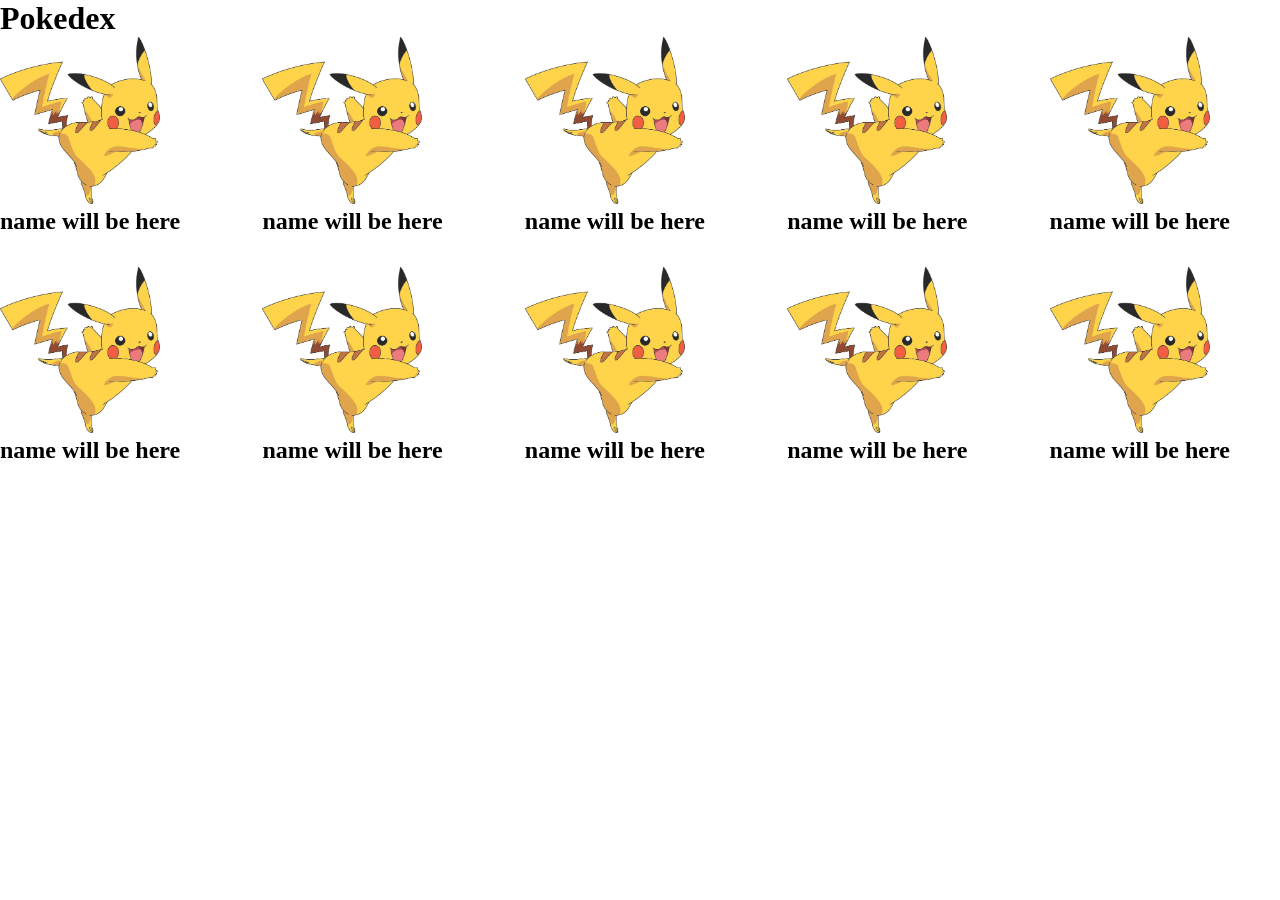
==== 1/index.html @ 5513898a "add base files" ====
<!DOCTYPE html>
<html lang="en">
  <head>
    <meta charset="UTF-8" />
    <meta name="viewport" content="width=device-width, initial-scale=1.0" />
    <title>Speedgame</title>
    <link rel="stylesheet" href="style.css" />
    <link
      href="https://fonts.googleapis.com/css2?family=Oswald"
      rel="stylesheet"
    />
    <link
      href="https://fonts.googleapis.com/css2?family=Material+Symbols+Outlined"
      rel="stylesheet"
    />
    <script src="main.js" async></script>
  </head>
  <body>
    <main>
      <h1>Pokedex</h1>

      <div class="container">
        <div><img src="pokemon.jpg"/>
            <h2>name will be here</h2>
      </div>
      <div><img src="pokemon.jpg"/>
        <h2>name will be here</h2>
  </div>
  <div><img src="pokemon.jpg"/>
    <h2>name will be here</h2>
</div>
<div><img src="pokemon.jpg"/>
    <h2>name will be here</h2>
</div>
<div><img src="pokemon.jpg"/>
    <h2>name will be here</h2>
</div>
<div><img src="pokemon.jpg"/>
    <h2>name will be here</h2>
</div>
<div><img src="pokemon.jpg"/>
    <h2>name will be here</h2>
</div>
<div><img src="pokemon.jpg"/>
    <h2>name will be here</h2>
</div>
<div><img src="pokemon.jpg"/>
    <h2>name will be here</h2>
</div>
<div><img src="pokemon.jpg"/>
    <h2>name will be here</h2>
</div>


    </main>
  </body>
</html>
---- 1/style.css ----
* {
    margin: 0;
    padding: 0;
    box-sizing: border-box;

}
  
body {
 background-image: none;
  }

.container {
    display: grid;
    grid-template-columns: repeat(5, 1fr);
    grid-gap: 2rem;
}


img {
    width: 10rem;
}
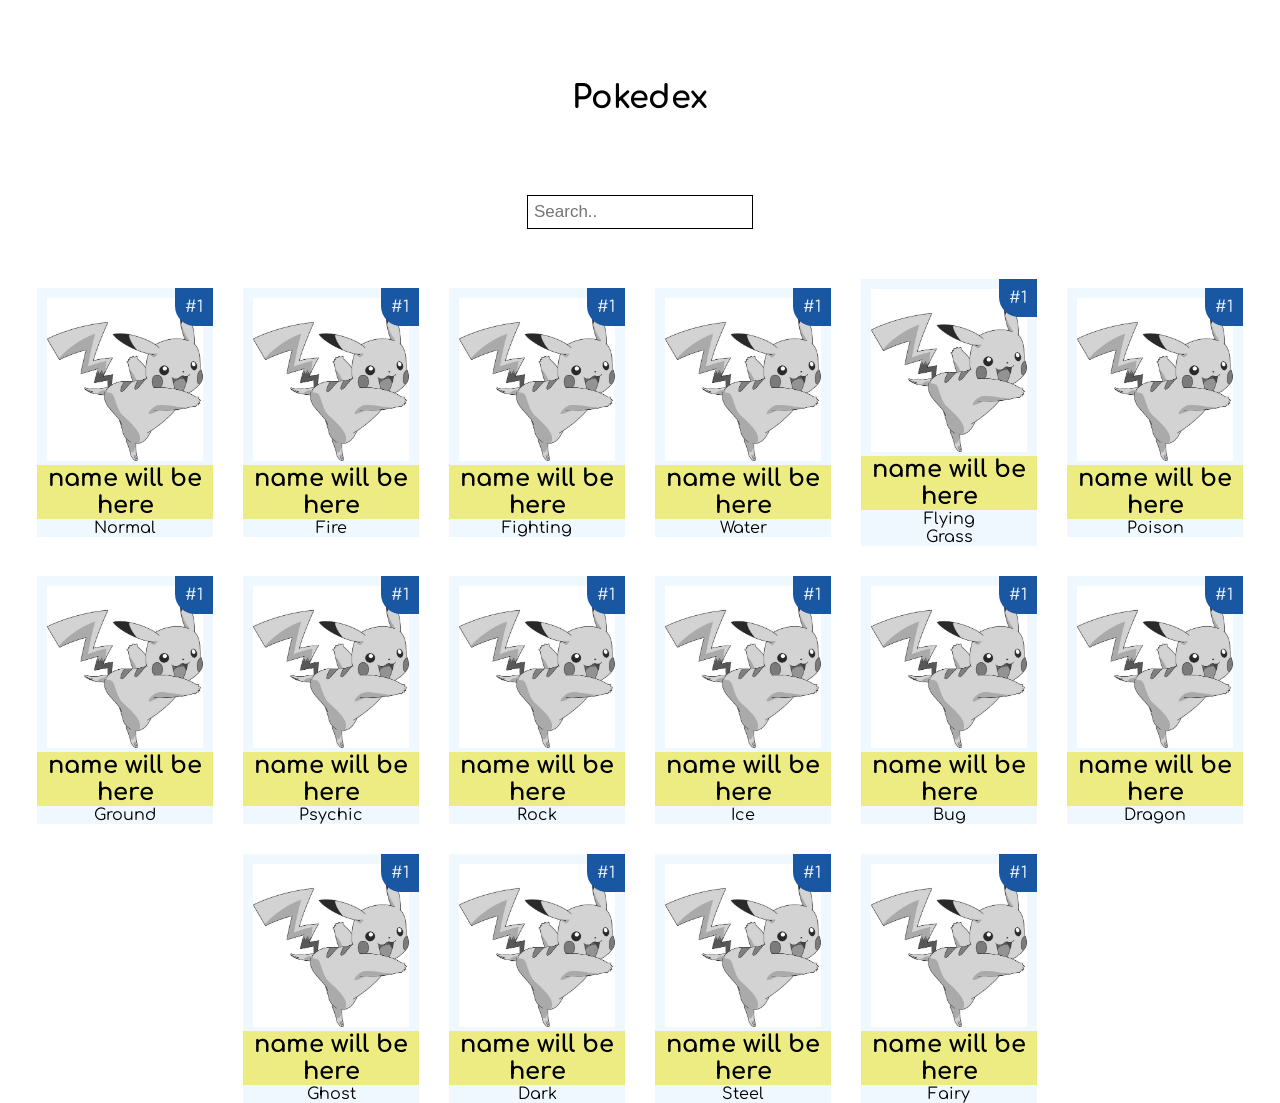
==== commit 4f17b122: "editing, design and start js" ====
--- a/1/index.html
+++ b/1/index.html
@@ -3,10 +3,10 @@
   <head>
     <meta charset="UTF-8" />
     <meta name="viewport" content="width=device-width, initial-scale=1.0" />
-    <title>Speedgame</title>
+    <title>Pokeapp</title>
     <link rel="stylesheet" href="style.css" />
     <link
-      href="https://fonts.googleapis.com/css2?family=Oswald"
+      href="https://fonts.googleapis.com/css2?family=Comfortaa"
       rel="stylesheet"
     />
     <link
@@ -19,39 +19,125 @@
     <main>
       <h1>Pokedex</h1>
 
+      <input type="text" placeholder="Search.." />
+
       <div class="container">
-        <div><img src="pokemon.jpg"/>
-            <h2>name will be here</h2>
+        <div class="box">
+          <img class="img_pokemon" src="pokemon.jpg" />
+          <div class="number">#1</div>
+          <h2>name will be here</h2>
+          <p>Normal</p>
+        </div>
+
+        <div class="box">
+          <img class="img_pokemon" src="pokemon.jpg" />
+          <div class="number">#1</div>
+          <h2>name will be here</h2>
+          <div>Fire</div>
+        </div>
+
+        <div class="box">
+          <img class="img_pokemon" src="pokemon.jpg" />
+          <div class="number">#1</div>
+          <h2>name will be here</h2>
+          <div>Fighting</div>
+        </div>
+
+        <div class="box">
+          <img class="img_pokemon" src="pokemon.jpg" />
+          <div class="number">#1</div>
+          <h2>name will be here</h2>
+          <div>Water</div>
+        </div>
+
+        <div class="box">
+          <img class="img_pokemon" src="pokemon.jpg" />
+          <div class="number">#1</div>
+          <h2>name will be here</h2>
+          <div>Flying</div>
+          <div>Grass</div>
+        </div>
+
+        <div class="box">
+          <img class="img_pokemon" src="pokemon.jpg" />
+          <div class="number">#1</div>
+          <h2>name will be here</h2>
+          <div>Poison</div>
+        </div>
+
+        <div class="box">
+          <img class="img_pokemon" src="pokemon.jpg" />
+          <div class="number">#1</div>
+          <h2>name will be here</h2>
+          <div>Ground</div>
+        </div>
+
+        <div class="box">
+          <img class="img_pokemon" src="pokemon.jpg" />
+          <div class="number">#1</div>
+          <h2>name will be here</h2>
+          <div>Psychic</div>
+        </div>
+
+        <div class="box">
+          <img class="img_pokemon" src="pokemon.jpg" />
+          <div class="number">#1</div>
+          <h2>name will be here</h2>
+          <div>Rock</div>
+        </div>
+
+        <div class="box">
+          <img class="img_pokemon" src="pokemon.jpg" />
+          <div class="number">#1</div>
+          <h2>name will be here</h2>
+          <div>Ice</div>
+        </div>
+
+        <div class="box">
+          <img class="img_pokemon" src="pokemon.jpg" />
+          <div class="number">#1</div>
+          <h2>name will be here</h2>
+          <div>Bug</div>
+        </div>
+
+        <div class="box">
+          <img class="img_pokemon" src="pokemon.jpg" />
+          <div class="number">#1</div>
+          <h2>name will be here</h2>
+
+          <div>Dragon</div>
+        </div>
+
+        <div class="box">
+          <img class="img_pokemon" src="pokemon.jpg" />
+          <div class="number">#1</div>
+          <h2>name will be here</h2>
+
+          <div>Ghost</div>
+        </div>
+
+        <div class="box">
+          <img class="img_pokemon" src="pokemon.jpg" />
+          <div class="number">#1</div>
+          <h2>name will be here</h2>
+
+          <div>Dark</div>
+        </div>
+        <div class="box">
+          <img class="img_pokemon" src="pokemon.jpg" />
+          <div class="number">#1</div>
+          <h2>name will be here</h2>
+
+          <div>Steel</div>
+        </div>
+        <div class="box">
+          <img class="img_pokemon" src="pokemon.jpg" />
+          <div class="number">#1</div>
+          <h2>name will be here</h2>
+
+          <div>Fairy</div>
+        </div>
       </div>
-      <div><img src="pokemon.jpg"/>
-        <h2>name will be here</h2>
-  </div>
-  <div><img src="pokemon.jpg"/>
-    <h2>name will be here</h2>
-</div>
-<div><img src="pokemon.jpg"/>
-    <h2>name will be here</h2>
-</div>
-<div><img src="pokemon.jpg"/>
-    <h2>name will be here</h2>
-</div>
-<div><img src="pokemon.jpg"/>
-    <h2>name will be here</h2>
-</div>
-<div><img src="pokemon.jpg"/>
-    <h2>name will be here</h2>
-</div>
-<div><img src="pokemon.jpg"/>
-    <h2>name will be here</h2>
-</div>
-<div><img src="pokemon.jpg"/>
-    <h2>name will be here</h2>
-</div>
-<div><img src="pokemon.jpg"/>
-    <h2>name will be here</h2>
-</div>
-
-
     </main>
   </body>
 </html>
--- a/1/style.css
+++ b/1/style.css
@@ -6,16 +6,73 @@
 }
   
 body {
- background-image: none;
+    background-image: url('https://images.unsplash.com/photo-1511142878591-5040f0bdaadd?crop=entropy&cs=tinysrgb&fit=crop&fm=jpg&h=900&ixid=MnwxfDB8MXxyYW5kb218MHx8Zm9yZXN0fHx8fHx8MTY5NjI2NTI4NA&ixlib=rb-4.0.3&q=80&utm_campaign=api-credit&utm_medium=referral&utm_source=unsplash_source&w=1600');
+    background-repeat: no-repeat;
+    font-family: 'Comfortaa', sans-serif;
+    text-align: center;
+}
+
+h1 {
+    text-align: center;
+    margin: 80px;
+}
+
+.container {
+    display: flex;
+    flex-wrap: wrap;
+    justify-content: center;
+    justify-items: center;
+    align-items: center;
+    gap: 30px;
+
+}
+
+.img_pokemon {
+    width: 100%;
+    object-fit: cover;
+    -webkit-filter: grayscale(100%);
+    filter: grayscale(100%);
+    padding: 10px 10px 0px 10px;
+}
+
+.box {
+    width: 11rem;
+    background-color: aliceblue;
+    text-align: center;
+    position: relative;
+    text-align: center;
+}
+
+.number {
+    position: absolute;
+    top: 0px;
+    right: 0px;
+    background-color: rgb(25, 87, 162);
+    padding: 10px;
+    border-radius: 0 0 0 20px;
+    color: aliceblue;
+}
+
+.img_pokemon:hover {
+    -webkit-filter: grayscale(0%);
+    filter: grayscale(0%);
+}
+
+input {
+    margin-bottom: 50px;
+    float: center;
+    padding: 6px;
+    border: none;
+    font-size: 17px;
+    border-style: groove;
+    border-width: 1px;
+    border-color: black;
   }
 
-.container {
-    display: grid;
-    grid-template-columns: repeat(5, 1fr);
-    grid-gap: 2rem;
+h2 {
+    background-color: rgb(236, 236, 131);
 }
 
-
-img {
-    width: 10rem;
-}+  h2:hover {
+    background-color: cadetblue;
+  }
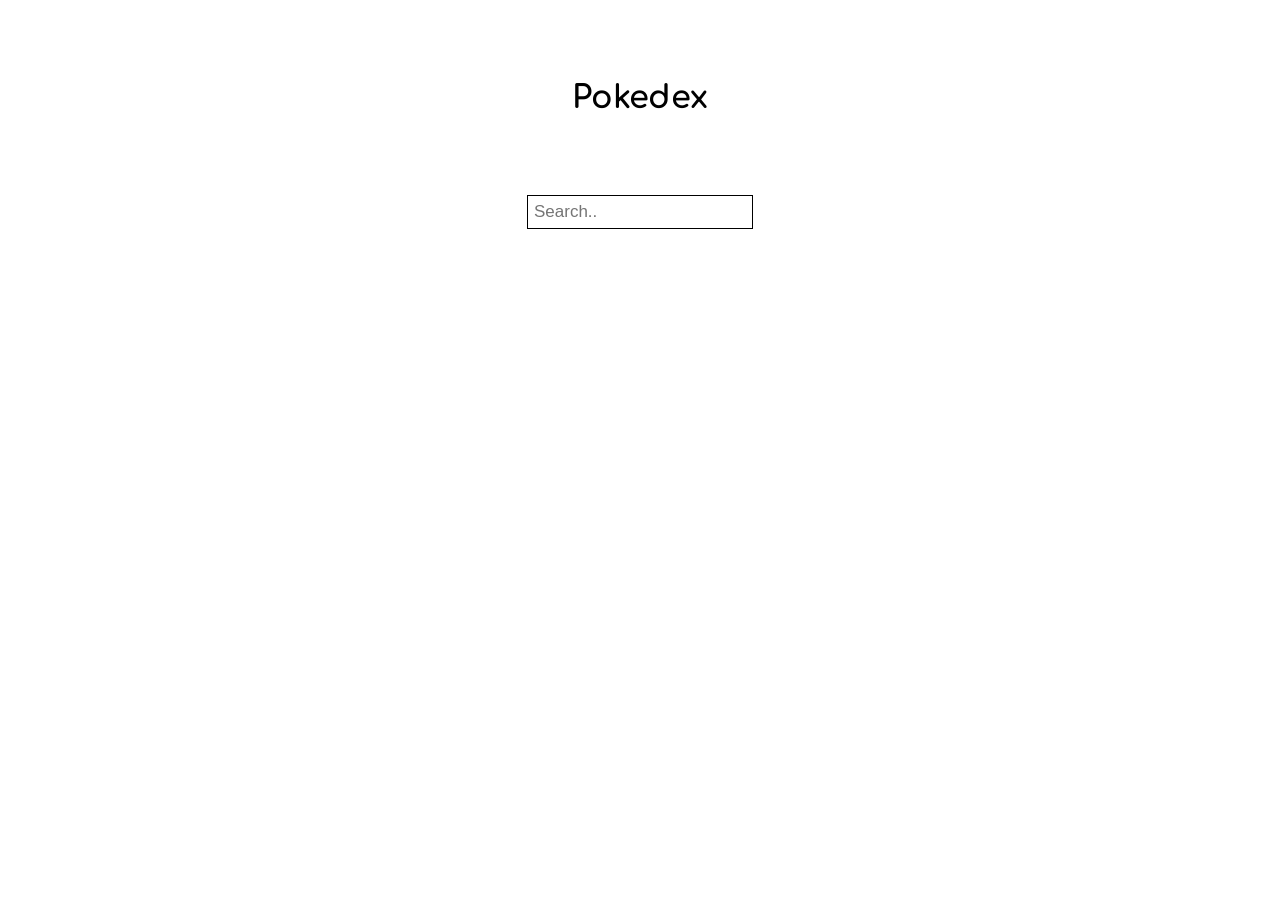
==== commit eef5f15d: "create new class, place in a row, change novers" ====
--- a/1/index.html
+++ b/1/index.html
@@ -21,123 +21,7 @@
 
       <input type="text" placeholder="Search.." />
 
-      <div class="container">
-        <div class="box">
-          <img class="img_pokemon" src="pokemon.jpg" />
-          <div class="number">#1</div>
-          <h2>name will be here</h2>
-          <p>Normal</p>
-        </div>
-
-        <div class="box">
-          <img class="img_pokemon" src="pokemon.jpg" />
-          <div class="number">#1</div>
-          <h2>name will be here</h2>
-          <div>Fire</div>
-        </div>
-
-        <div class="box">
-          <img class="img_pokemon" src="pokemon.jpg" />
-          <div class="number">#1</div>
-          <h2>name will be here</h2>
-          <div>Fighting</div>
-        </div>
-
-        <div class="box">
-          <img class="img_pokemon" src="pokemon.jpg" />
-          <div class="number">#1</div>
-          <h2>name will be here</h2>
-          <div>Water</div>
-        </div>
-
-        <div class="box">
-          <img class="img_pokemon" src="pokemon.jpg" />
-          <div class="number">#1</div>
-          <h2>name will be here</h2>
-          <div>Flying</div>
-          <div>Grass</div>
-        </div>
-
-        <div class="box">
-          <img class="img_pokemon" src="pokemon.jpg" />
-          <div class="number">#1</div>
-          <h2>name will be here</h2>
-          <div>Poison</div>
-        </div>
-
-        <div class="box">
-          <img class="img_pokemon" src="pokemon.jpg" />
-          <div class="number">#1</div>
-          <h2>name will be here</h2>
-          <div>Ground</div>
-        </div>
-
-        <div class="box">
-          <img class="img_pokemon" src="pokemon.jpg" />
-          <div class="number">#1</div>
-          <h2>name will be here</h2>
-          <div>Psychic</div>
-        </div>
-
-        <div class="box">
-          <img class="img_pokemon" src="pokemon.jpg" />
-          <div class="number">#1</div>
-          <h2>name will be here</h2>
-          <div>Rock</div>
-        </div>
-
-        <div class="box">
-          <img class="img_pokemon" src="pokemon.jpg" />
-          <div class="number">#1</div>
-          <h2>name will be here</h2>
-          <div>Ice</div>
-        </div>
-
-        <div class="box">
-          <img class="img_pokemon" src="pokemon.jpg" />
-          <div class="number">#1</div>
-          <h2>name will be here</h2>
-          <div>Bug</div>
-        </div>
-
-        <div class="box">
-          <img class="img_pokemon" src="pokemon.jpg" />
-          <div class="number">#1</div>
-          <h2>name will be here</h2>
-
-          <div>Dragon</div>
-        </div>
-
-        <div class="box">
-          <img class="img_pokemon" src="pokemon.jpg" />
-          <div class="number">#1</div>
-          <h2>name will be here</h2>
-
-          <div>Ghost</div>
-        </div>
-
-        <div class="box">
-          <img class="img_pokemon" src="pokemon.jpg" />
-          <div class="number">#1</div>
-          <h2>name will be here</h2>
-
-          <div>Dark</div>
-        </div>
-        <div class="box">
-          <img class="img_pokemon" src="pokemon.jpg" />
-          <div class="number">#1</div>
-          <h2>name will be here</h2>
-
-          <div>Steel</div>
-        </div>
-        <div class="box">
-          <img class="img_pokemon" src="pokemon.jpg" />
-          <div class="number">#1</div>
-          <h2>name will be here</h2>
-
-          <div>Fairy</div>
-        </div>
-      </div>
+      <div class="pokedex"></div>
     </main>
   </body>
 </html>
--- a/1/style.css
+++ b/1/style.css
@@ -17,7 +17,7 @@
     margin: 80px;
 }
 
-.container {
+.pokedex {
     display: flex;
     flex-wrap: wrap;
     justify-content: center;
@@ -47,15 +47,27 @@
     position: absolute;
     top: 0px;
     right: 0px;
-    background-color: rgb(25, 87, 162);
+    background-color: rgb(28, 49, 73);
     padding: 10px;
     border-radius: 0 0 0 20px;
     color: aliceblue;
 }
 
-.img_pokemon:hover {
+.box:hover .img_pokemon {
     -webkit-filter: grayscale(0%);
     filter: grayscale(0%);
+}
+
+.box:hover h2 {
+    background-color: rgb(238, 168, 228);
+}
+
+.box:hover .types {
+    background-color: rgb(65, 115, 240);
+}
+
+.box:hover .number {
+    background-color: rgb(65, 115, 240);
 }
 
 input {
@@ -67,12 +79,20 @@
     border-style: groove;
     border-width: 1px;
     border-color: black;
-  }
+}
 
 h2 {
     background-color: rgb(236, 236, 131);
 }
 
-  h2:hover {
-    background-color: cadetblue;
-  }+
+.types {
+    display: flex;
+    flex-wrap: wrap;
+    justify-content: space-between;
+    padding: 5px 10px 5px 10px;
+    background-color: rgb(28, 49, 73);
+    color: aliceblue;
+    font-size: 13px;
+}
+
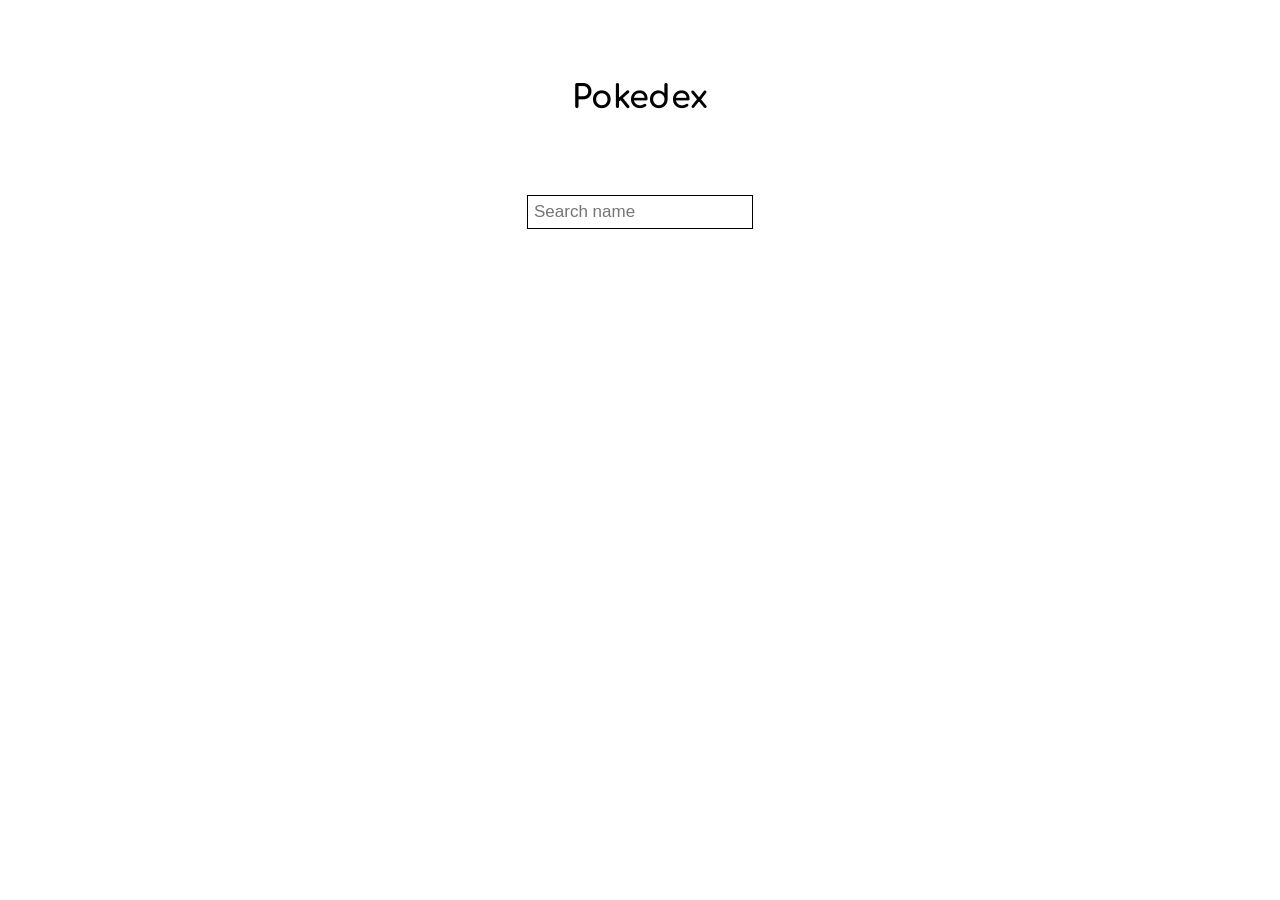
==== commit b486186b: "add function for filter data" ====
--- a/1/index.html
+++ b/1/index.html
@@ -19,7 +19,7 @@
     <main>
       <h1>Pokedex</h1>
 
-      <input type="text" placeholder="Search.." />
+      <input id="search" type="text" placeholder="Search name" />
 
       <div class="pokedex"></div>
     </main>
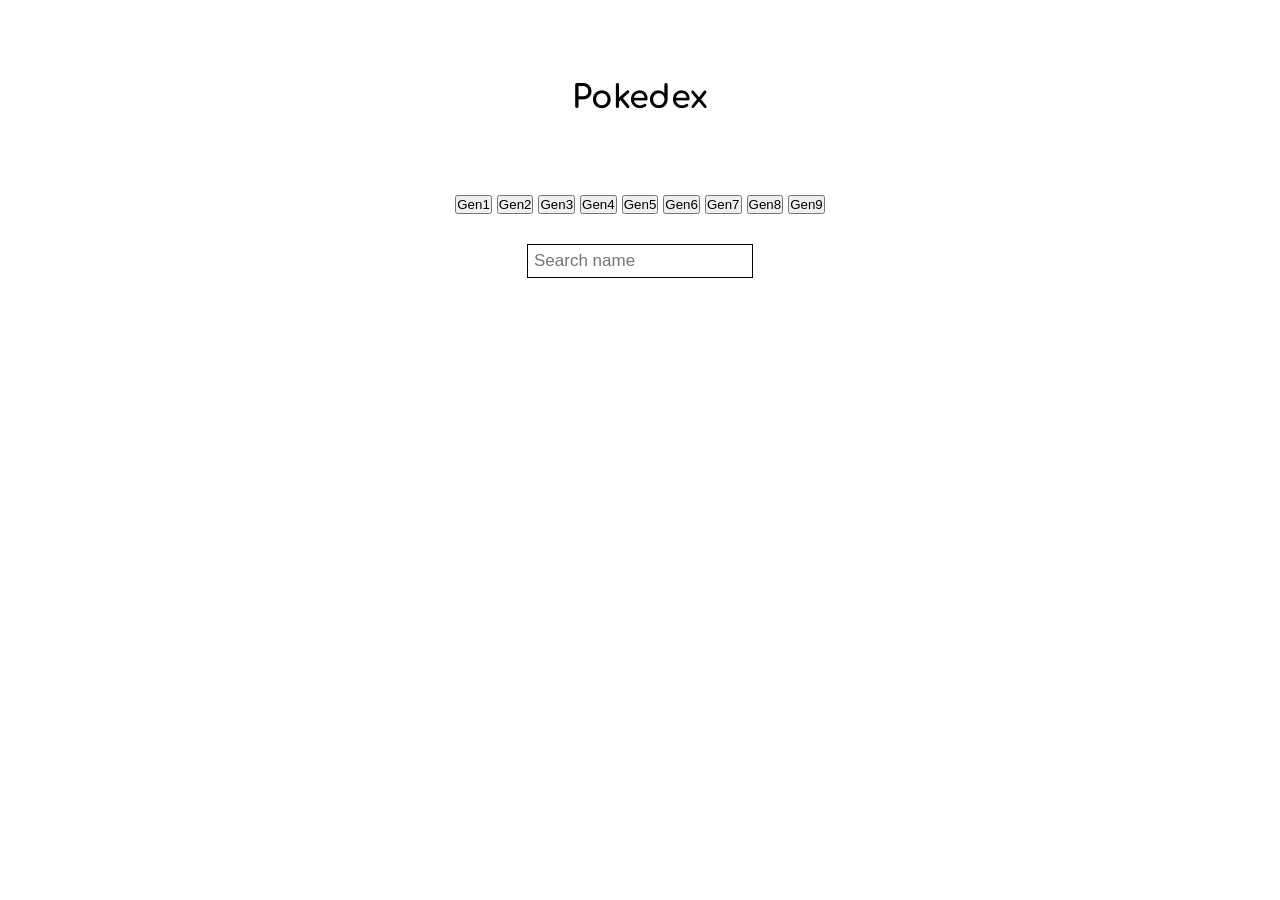
==== commit da6d1856: "show number of pokemon" ====
--- a/1/index.html
+++ b/1/index.html
@@ -18,9 +18,19 @@
   <body>
     <main>
       <h1>Pokedex</h1>
-
+      <div id="generation_buttons">
+        <button>Gen1</button>
+        <button>Gen2</button>
+        <button>Gen3</button>
+        <button>Gen4</button>
+        <button>Gen5</button>
+        <button>Gen6</button>
+        <button>Gen7</button>
+        <button>Gen8</button>
+        <button>Gen9</button>
+      </div>
       <input id="search" type="text" placeholder="Search name" />
-
+      <div id="generation_count">wil be here</div>
       <div class="pokedex"></div>
     </main>
   </body>
--- a/1/style.css
+++ b/1/style.css
@@ -53,10 +53,30 @@
     color: aliceblue;
 }
 
+.box:hover{
+    transform: rotate(1deg);
+}
+
 .box:hover .img_pokemon {
     -webkit-filter: grayscale(0%);
     filter: grayscale(0%);
-}
+    animation: shake 0.6s;
+    animation-iteration-count: infinite;
+  }
+  
+@keyframes shake {
+    0% { transform: translate(1px, 1px) rotate(0deg); }
+    10% { transform: translate(-1px, -2px) rotate(-1deg); }
+    20% { transform: translate(-3px, 0px) rotate(1deg); }
+    30% { transform: translate(3px, 2px) rotate(0deg); }
+    40% { transform: translate(1px, -1px) rotate(1deg); }
+    50% { transform: translate(-1px, 2px) rotate(-1deg); }
+    60% { transform: translate(-3px, 1px) rotate(0deg); }
+    70% { transform: translate(3px, 1px) rotate(-1deg); }
+    80% { transform: translate(-1px, -1px) rotate(1deg); }
+    90% { transform: translate(1px, 2px) rotate(0deg); }
+    100% { transform: translate(1px, -2px) rotate(-1deg); }
+  }
 
 .box:hover h2 {
     background-color: rgb(238, 168, 228);
@@ -96,3 +116,14 @@
     font-size: 13px;
 }
 
+#generation_buttons {
+    margin-bottom: 30px;
+
+}
+
+#generation_count {
+    color: white;
+    margin-bottom: 30px;
+
+}
+
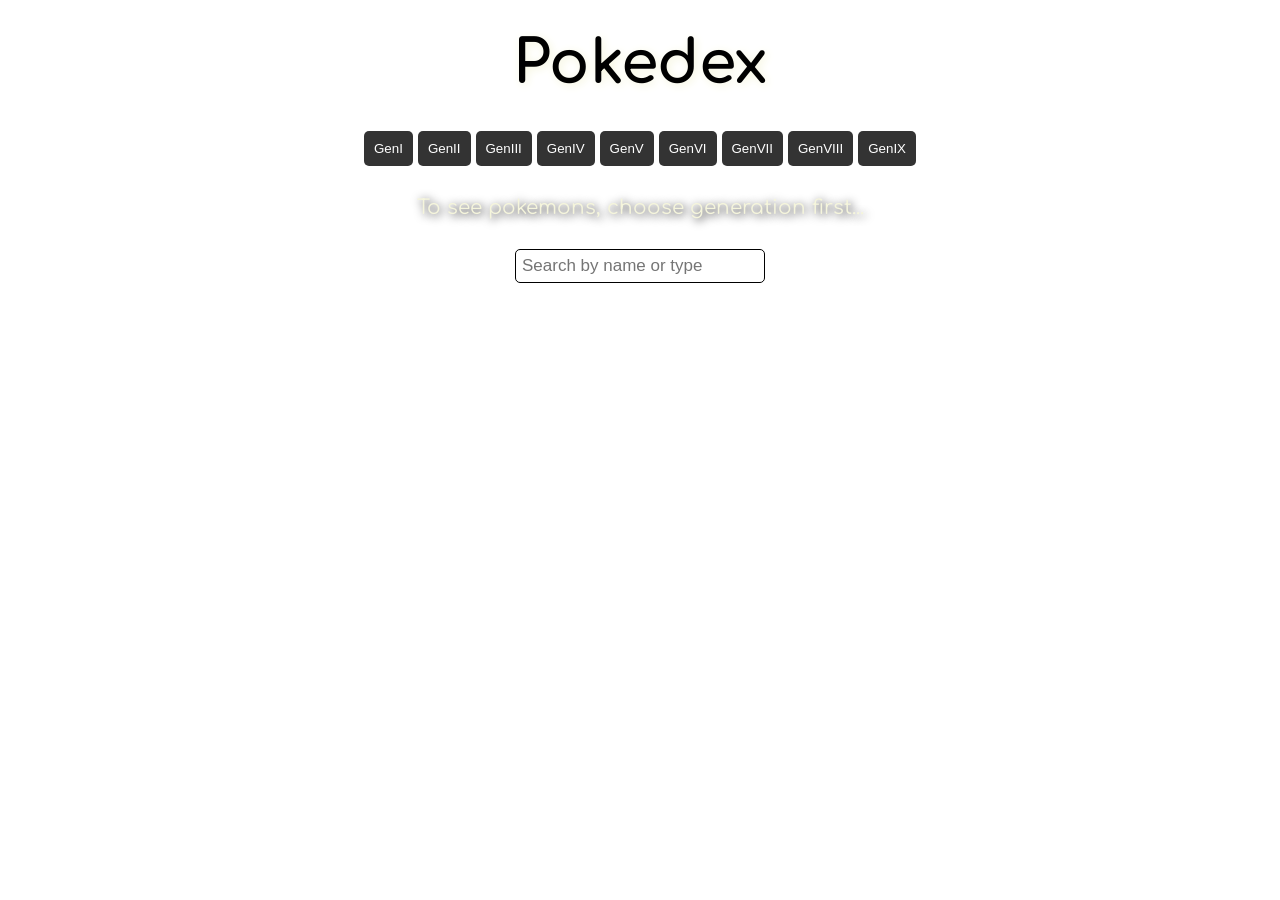
==== commit 1b6c90b7: "add generations, add push buttons, add counts, style css" ====
--- a/1/index.html
+++ b/1/index.html
@@ -17,9 +17,19 @@
   </head>
   <body>
     <main>
-      <h1>Pokedex</h1>
+      <div class="line"><h1>Pokedex</h1></div>
       <div id="generation_buttons">
-        <button>Gen1</button>
+        <button>GenI</button>
+        <button>GenII</button>
+        <button>GenIII</button>
+        <button>GenIV</button>
+        <button>GenV</button>
+        <button>GenVI</button>
+        <button>GenVII</button>
+        <button>GenVIII</button>
+        <button>GenIX</button>
+
+        <!-- <button>Gen1</button>
         <button>Gen2</button>
         <button>Gen3</button>
         <button>Gen4</button>
@@ -27,10 +37,13 @@
         <button>Gen6</button>
         <button>Gen7</button>
         <button>Gen8</button>
-        <button>Gen9</button>
+        <button>Gen9</button> -->
       </div>
-      <input id="search" type="text" placeholder="Search name" />
-      <div id="generation_count">wil be here</div>
+      <div id="generation_count">
+        To see pokemons, choose generation first...
+      </div>
+      <input id="search" type="text" placeholder="Search by name or type" />
+
       <div class="pokedex"></div>
     </main>
   </body>
--- a/1/style.css
+++ b/1/style.css
@@ -12,10 +12,26 @@
     text-align: center;
 }
 
-h1 {
+.line {
     text-align: center;
-    margin: 80px;
+    margin: 30px;
+    font-size: 30px;
+    text-shadow: 2px 2px 10px beige;
 }
+
+.line h1::after {
+    content: "";
+    height: 4px;
+    width: 0;
+    display: inherit;
+    background: beige;
+    transition: 1s ease-in all;
+}
+
+.line:hover h1::after {
+    width: 100%;
+}
+
 
 .pokedex {
     display: flex;
@@ -23,8 +39,8 @@
     justify-content: center;
     justify-items: center;
     align-items: center;
-    gap: 30px;
-
+    gap: 15px;
+    margin-bottom: 30px;
 }
 
 .img_pokemon {
@@ -54,7 +70,7 @@
 }
 
 .box:hover{
-    transform: rotate(1deg);
+    transform: rotate(-1deg);
 }
 
 .box:hover .img_pokemon {
@@ -91,6 +107,7 @@
 }
 
 input {
+    width: 250px;
     margin-bottom: 50px;
     float: center;
     padding: 6px;
@@ -99,6 +116,7 @@
     border-style: groove;
     border-width: 1px;
     border-color: black;
+    border-radius: 5px;
 }
 
 h2 {
@@ -118,12 +136,33 @@
 
 #generation_buttons {
     margin-bottom: 30px;
+    display: flex;
+    flex-wrap: wrap;
+    justify-content: center;
+    gap: 5px;
+}
 
+button {
+    background-color: #333;
+    color: white;
+    padding: 10px;
+    border-radius: 5px;
+    border: none;
+}
+
+button:hover {
+    background-color: white;
+    color: black;
+    padding: 10px;
+    border-radius: 5px;
+    border: none;
 }
 
 #generation_count {
-    color: white;
+    text-shadow: 2px 2px 10px black;
+    color: beige;
     margin-bottom: 30px;
-
+    font-size: 20px;
 }
 
+
